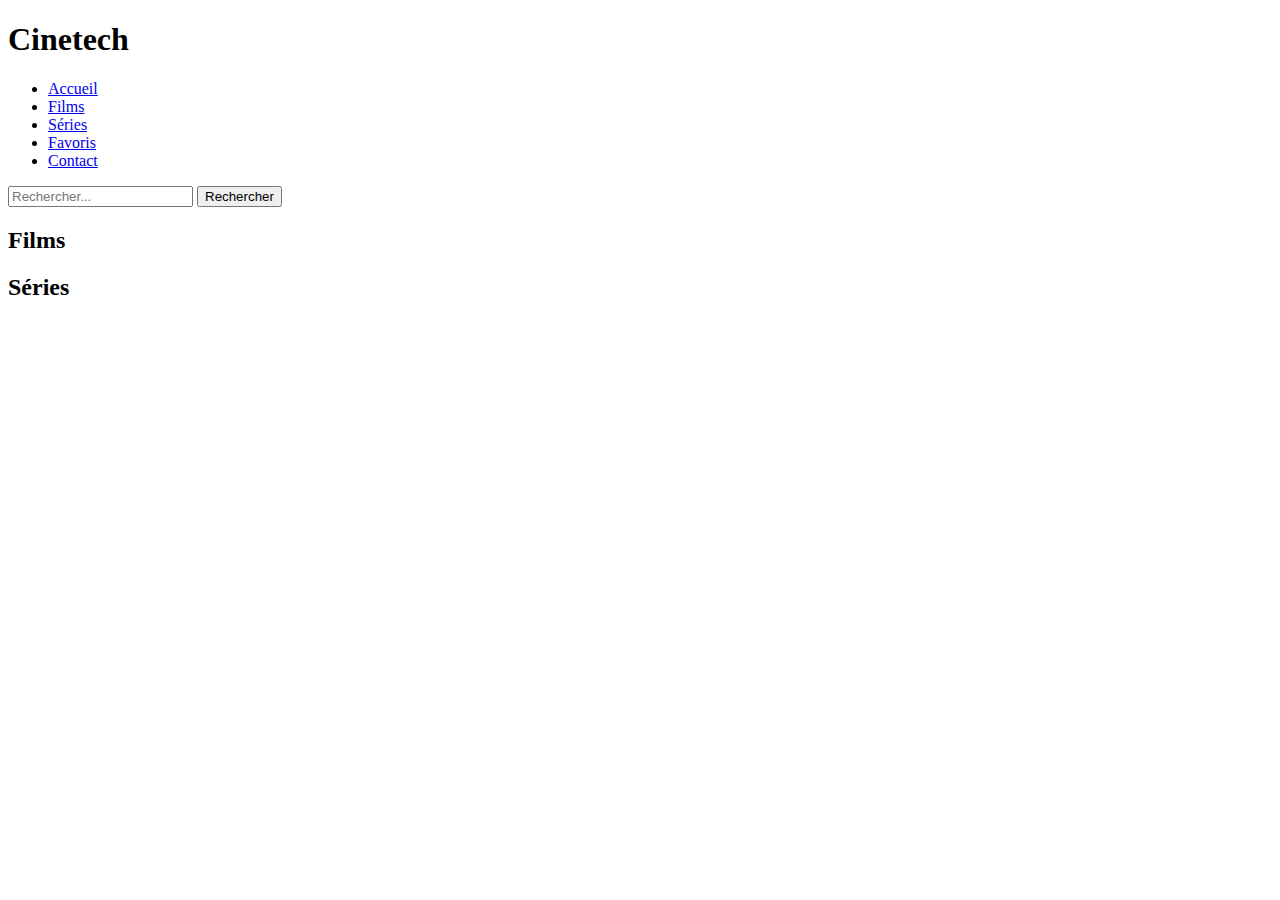
==== index.html @ 30811c75 "Ajout de la liste de films avec l'API" ====
<!DOCTYPE html>
<html lang="fr">
<head>
    <meta charset="UTF-8">
    <meta name="viewport" content="width=device-width, initial-scale=1.0">
    <title>Cinetech - Accueil</title>
    
</head>
<body>
    <header>
        <div class="container">
            <h1 class="title">Cinetech</h1>
            <nav>
                <ul>
                    <li><a href="index.html">Accueil</a></li>
                    <li><a href="#">Films</a></li>
                    <li><a href="#">Séries</a></li>
                    <li><a href="#">Favoris</a></li>
                    <li><a href="#">Contact</a></li>
                </ul>
            </nav>
            <div class="search">
                <input type="text" placeholder="Rechercher...">
                <button>Rechercher</button>
            </div>
        </div>
    </header>

    <main>
        <div class="container">
            <section class="movies">
                <h2>Films</h2>
                <!-- Place for movie posters -->
            </section>
            <section class="series">
                <h2>Séries</h2>
                <!-- Place for series posters -->
            </section>
        </div>
    </main>

    <script src="assets/js/script.js"></script>
</body>
</html>
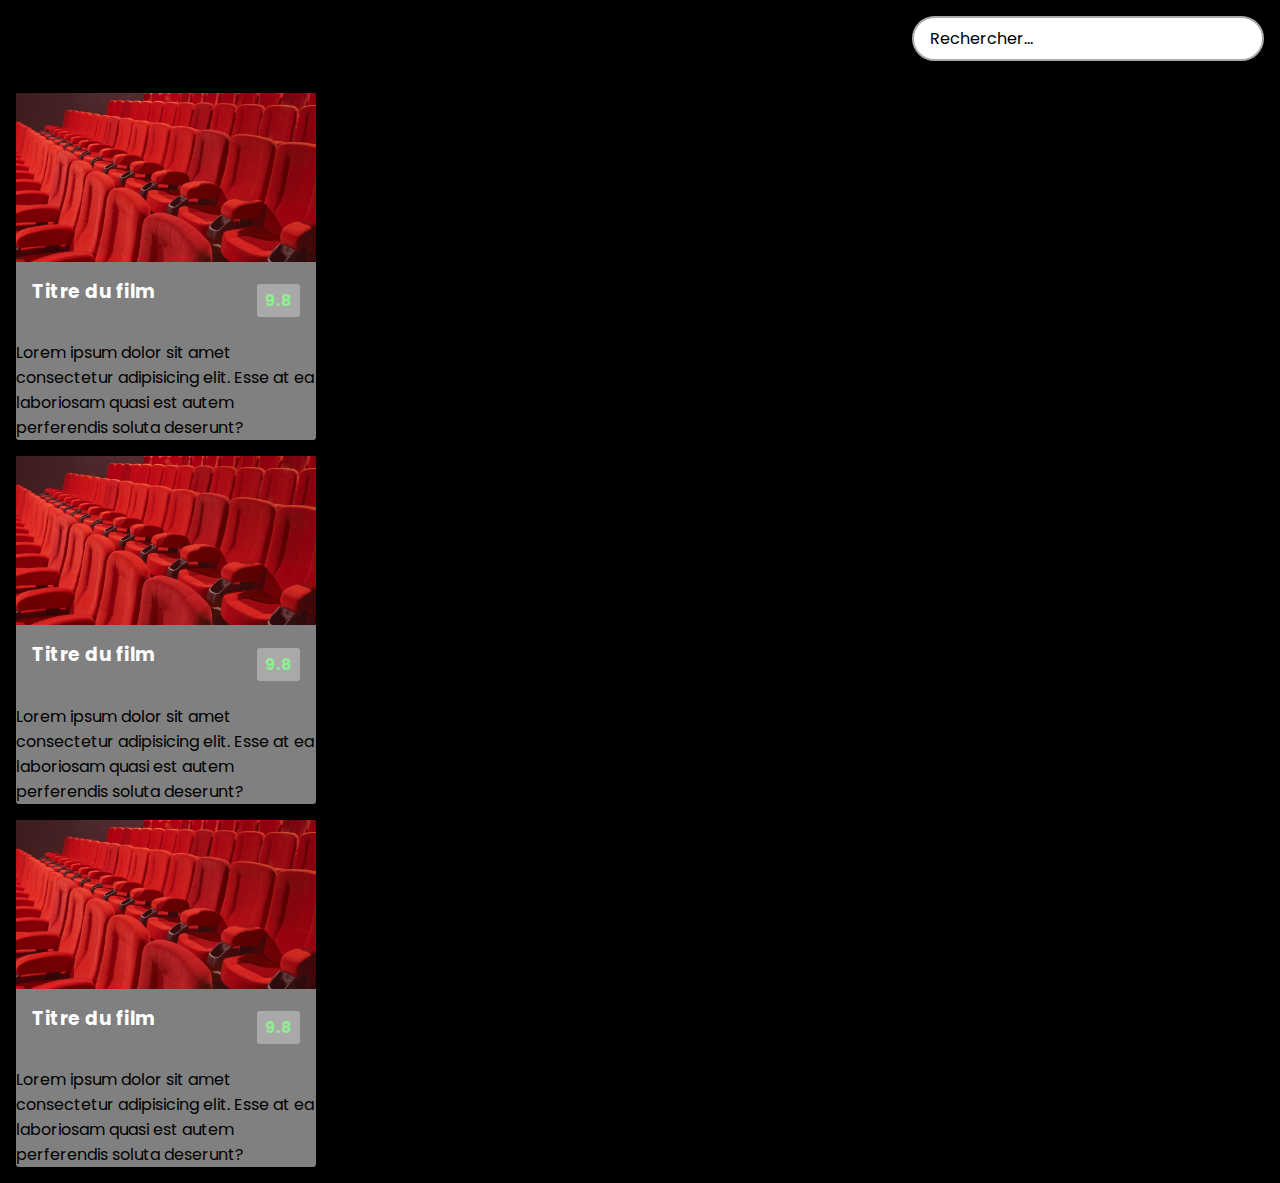
==== commit 62df5a76: "Nouveau design de la page avec cartes et formes des films" ====
--- a/index.html
+++ b/index.html
@@ -3,39 +3,50 @@
 <head>
     <meta charset="UTF-8">
     <meta name="viewport" content="width=device-width, initial-scale=1.0">
+    <link rel="stylesheet" href="assets/styles/styles.css">
     <title>Cinetech - Accueil</title>
-    
 </head>
 <body>
     <header>
-        <div class="container">
-            <h1 class="title">Cinetech</h1>
-            <nav>
-                <ul>
-                    <li><a href="index.html">Accueil</a></li>
-                    <li><a href="#">Films</a></li>
-                    <li><a href="#">Séries</a></li>
-                    <li><a href="#">Favoris</a></li>
-                    <li><a href="#">Contact</a></li>
-                </ul>
-            </nav>
-            <div class="search">
-                <input type="text" placeholder="Rechercher...">
-                <button>Rechercher</button>
+        <form id="form">
+            <input type="text" placeholder="Rechercher..." id="search" class="search">
+        </form>
+    </header>
+
+    <main id="main">
+        <div class="movie">
+            <img src="assets/images/sieges_cinema.jpg" alt="image" class="movie-img">
+            <div class="movie-info">
+                <h3>Titre du film</h3>
+                <span class="green">9.8</span>
+            </div>
+
+            <div class="overview">
+                Lorem ipsum dolor sit amet consectetur adipisicing elit. Esse at ea laboriosam quasi est autem perferendis soluta deserunt?
             </div>
         </div>
-    </header>
 
-    <main>
-        <div class="container">
-            <section class="movies">
-                <h2>Films</h2>
-                <!-- Place for movie posters -->
-            </section>
-            <section class="series">
-                <h2>Séries</h2>
-                <!-- Place for series posters -->
-            </section>
+        <div class="movie">
+            <img src="assets/images/sieges_cinema.jpg" alt="image" class="movie-img">
+            <div class="movie-info">
+                <h3>Titre du film</h3>
+                <span class="green">9.8</span>
+            </div>
+
+            <div class="overview">
+                Lorem ipsum dolor sit amet consectetur adipisicing elit. Esse at ea laboriosam quasi est autem perferendis soluta deserunt?
+            </div>
+        </div>
+        <div class="movie">
+            <img src="assets/images/sieges_cinema.jpg" alt="image" class="movie-img">
+            <div class="movie-info">
+                <h3>Titre du film</h3>
+                <span class="green">9.8</span>
+            </div>
+
+            <div class="overview">
+                Lorem ipsum dolor sit amet consectetur adipisicing elit. Esse at ea laboriosam quasi est autem perferendis soluta deserunt?
+            </div>
         </div>
     </main>
 
--- a/assets/styles/styles.css
+++ b/assets/styles/styles.css
@@ -0,0 +1,85 @@
+@import url('https://fonts.googleapis.com/css2?family=Poppins:wght@200;400;700&display=swap');
+*{
+    box-sizing: border-box;
+}
+
+body {
+    background-color: black;
+    font-family: 'Poppins', sans-serif;
+    margin: 0;
+}
+
+header {
+    padding: 1rem;
+    display: flex;
+    justify-content: flex-end;
+}
+
+.search {
+    background-color: white;
+    border: 2px solid darkgrey;
+    padding: 0.5rem 1rem;
+    border-radius: 50px;
+    font-size: 1rem;
+    color: black;
+    font-family: inherit;
+}
+
+.search:focus {
+    outline: 0;
+    background-color: lightgray;
+}
+
+.search::placeholder {
+    color: black;
+}
+
+.main {
+    display: flex;
+}
+
+.movie {
+    width: 300px;
+    margin: 1rem;
+    border-radius: 3px;
+    box-shadow: 0.2px 4px 5px rgba(0, 0, 0, 0.1);
+    background-color: gray;
+    position: relative;
+    overflow: hidden;
+}
+
+.movie-img {
+    width: 100%;
+}
+
+.movie-info {
+    color: white;
+    display: flex;
+    align-items: center;
+    justify-content: space-between;
+    padding: 0.5rem 1rem 1rem;
+    letter-spacing: 0.5px;
+}
+
+.movie-info h3 {
+    margin-top: 0;
+}
+
+.movie-info span {
+    background-color: darkgray;
+    padding: 0.25rem 0.5rem;
+    border-radius: 3px;
+    font-weight: bold;
+}
+
+.movie-info span.green {
+    color: lightgreen;
+}
+
+.movie-info span.orange {
+    color: orange;
+}
+
+.movie-info span.red {
+    color: red;
+}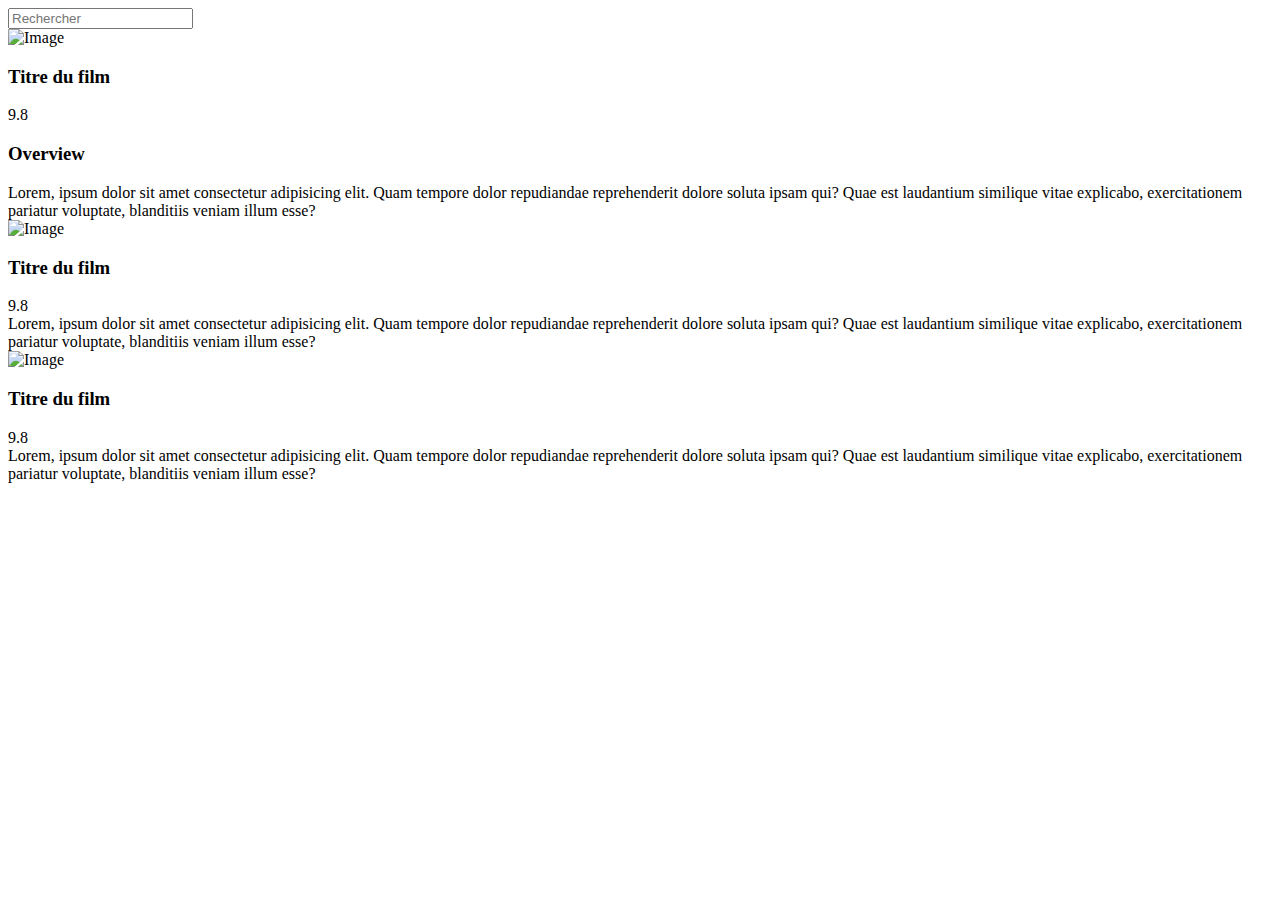
==== commit 1b2e595b: "Ajout des films à l'aide de l'api en utilisant, le titre, l'image, le résumé et la note du film" ====
--- a/index.html
+++ b/index.html
@@ -3,53 +3,56 @@
 <head>
     <meta charset="UTF-8">
     <meta name="viewport" content="width=device-width, initial-scale=1.0">
-    <link rel="stylesheet" href="assets/styles/styles.css">
-    <title>Cinetech - Accueil</title>
+    <link rel="stylesheet" href="style.css">
+    <title>Cinetech</title>
 </head>
 <body>
     <header>
         <form id="form">
-            <input type="text" placeholder="Rechercher..." id="search" class="search">
+            <input type="text" placeholder="Rechercher" id="search" class="search">
         </form>
     </header>
 
     <main id="main">
         <div class="movie">
-            <img src="assets/images/sieges_cinema.jpg" alt="image" class="movie-img">
+            <img src="images/sieges-cinema.jpg" alt="Image">
+
             <div class="movie-info">
                 <h3>Titre du film</h3>
                 <span class="green">9.8</span>
             </div>
 
             <div class="overview">
-                Lorem ipsum dolor sit amet consectetur adipisicing elit. Esse at ea laboriosam quasi est autem perferendis soluta deserunt?
+                <h3>Overview</h3>
+                Lorem, ipsum dolor sit amet consectetur adipisicing elit. Quam tempore dolor repudiandae reprehenderit dolore soluta ipsam qui? Quae est laudantium similique vitae explicabo, exercitationem pariatur voluptate, blanditiis veniam illum esse?
             </div>
         </div>
 
         <div class="movie">
-            <img src="assets/images/sieges_cinema.jpg" alt="image" class="movie-img">
+            <img src="images/sieges-cinema.jpg" alt="Image">
+
             <div class="movie-info">
                 <h3>Titre du film</h3>
                 <span class="green">9.8</span>
             </div>
 
             <div class="overview">
-                Lorem ipsum dolor sit amet consectetur adipisicing elit. Esse at ea laboriosam quasi est autem perferendis soluta deserunt?
+                Lorem, ipsum dolor sit amet consectetur adipisicing elit. Quam tempore dolor repudiandae reprehenderit dolore soluta ipsam qui? Quae est laudantium similique vitae explicabo, exercitationem pariatur voluptate, blanditiis veniam illum esse?
             </div>
         </div>
         <div class="movie">
-            <img src="assets/images/sieges_cinema.jpg" alt="image" class="movie-img">
+            <img src="images/sieges-cinema.jpg" alt="Image">
+
             <div class="movie-info">
                 <h3>Titre du film</h3>
                 <span class="green">9.8</span>
             </div>
 
             <div class="overview">
-                Lorem ipsum dolor sit amet consectetur adipisicing elit. Esse at ea laboriosam quasi est autem perferendis soluta deserunt?
+                Lorem, ipsum dolor sit amet consectetur adipisicing elit. Quam tempore dolor repudiandae reprehenderit dolore soluta ipsam qui? Quae est laudantium similique vitae explicabo, exercitationem pariatur voluptate, blanditiis veniam illum esse?
             </div>
         </div>
     </main>
-
-    <script src="assets/js/script.js"></script>
+    <script src="script.js"></script>
 </body>
 </html>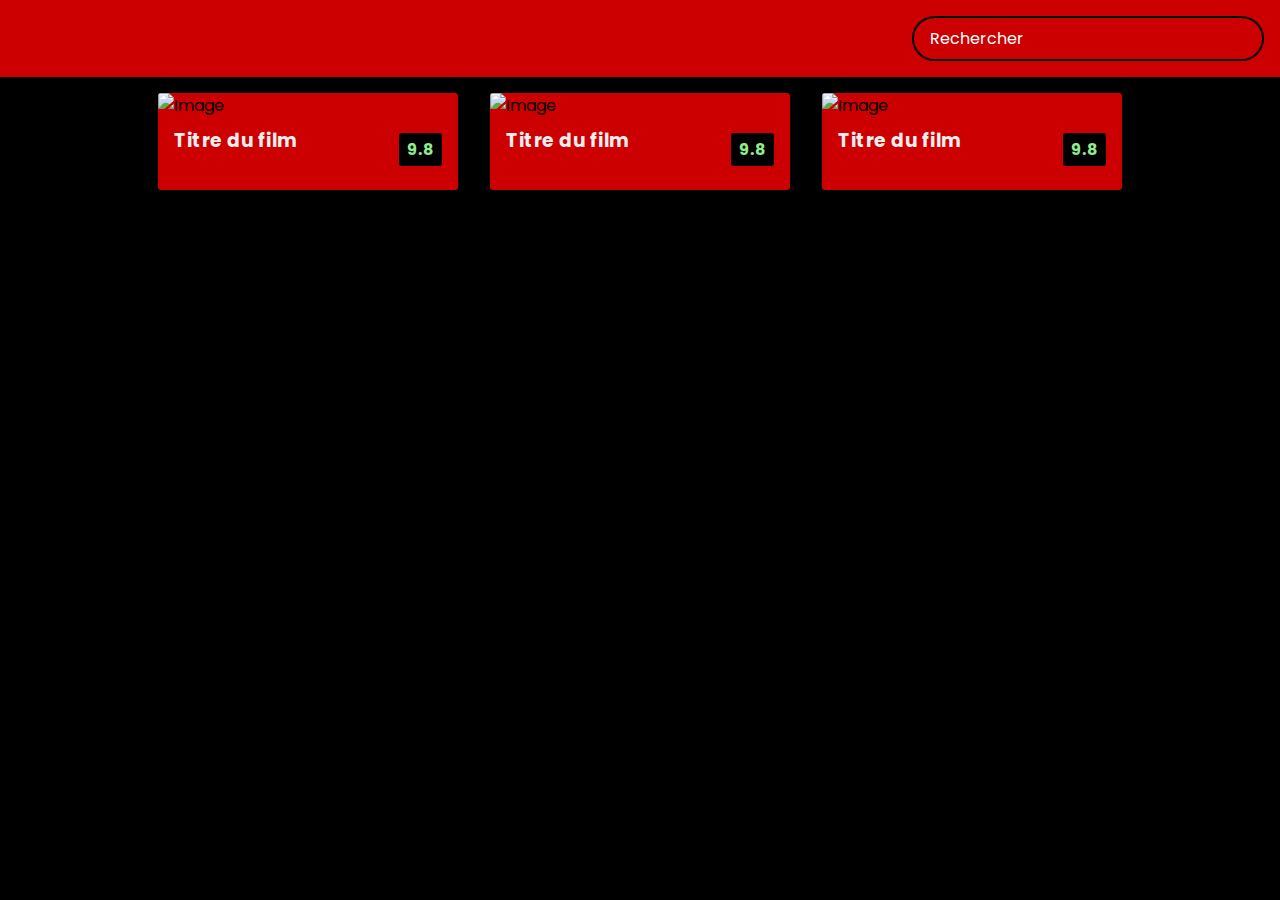
==== commit 04f57838: "Rectification des chemins pour le CSS et le JS" ====
--- a/index.html
+++ b/index.html
@@ -3,7 +3,7 @@
 <head>
     <meta charset="UTF-8">
     <meta name="viewport" content="width=device-width, initial-scale=1.0">
-    <link rel="stylesheet" href="style.css">
+    <link rel="stylesheet" href="assets/styles/styles.css">
     <title>Cinetech</title>
 </head>
 <body>
@@ -53,6 +53,6 @@
             </div>
         </div>
     </main>
-    <script src="script.js"></script>
+    <script src="assets/js/script.js"></script>
 </body>
 </html>--- a/assets/styles/styles.css
+++ b/assets/styles/styles.css
@@ -0,0 +1,105 @@
+@import url('https://fonts.googleapis.com/css2?family=Poppins:wght@200;400;700&display=swap');
+
+* {
+    box-sizing: border-box;
+}
+
+body {
+    background-color: black;
+    font-family: 'Poppins', sans-serif;
+    margin: 0;
+}
+
+header{
+    padding: 1rem;
+    display: flex;
+    justify-content: flex-end;
+    background-color: #CC0000;
+}
+
+.search {
+    background-color: transparent;
+    border: 2px solid black;
+    padding: 0.5rem 1rem;
+    border-radius: 50px;
+    font-size: 1rem;
+    color: white;
+    font-family: inherit;
+}
+
+.search:focus {
+    outline: 0;
+    background-color: black;
+}
+
+.search::placeholder{
+    color: white;
+}
+
+main {
+    display: flex;
+    flex-wrap: wrap;
+    justify-content: center;
+}
+
+.movie {
+    width: 300px;
+    margin: 1rem;
+    border-radius: 3px;
+    box-shadow: 0.2px 4px 5px rgba(0, 0, 0, 0.1);
+    background-color: #CC0000;
+    position: relative;
+    overflow: hidden;
+}
+
+.movie img {
+    width: 100%;
+}
+
+.movie-info {
+    color: #eee;
+    display: flex;
+    align-items: center;
+    justify-content: space-between;
+    padding: 0.5rem 1rem 1rem;
+    letter-spacing: 0.5px;
+}
+
+.movie-info h3{
+    margin-top: 0;
+}
+
+.movie-info span{
+    background-color: black;
+    padding: 0.25rem 0.5rem;
+    border-radius: 3px;
+    font-weight: bold;
+}
+
+.movie-info span.green {
+    color: lightgreen;
+}
+
+.movie-info span.orange {
+    color: orange;
+}
+
+.movie-info span.red {
+    color: red;
+}
+
+.overview{
+    position: absolute;
+    left: 0;
+    right: 0;
+    bottom: 0;
+    background-color: #ea9999;
+    padding: 1rem;
+    max-height: 100%;
+    transform: translateY(101%);
+    transition: transform 0.3s ease-in;
+}
+
+.movie:hover .overview {
+    transform: translateY(0);
+}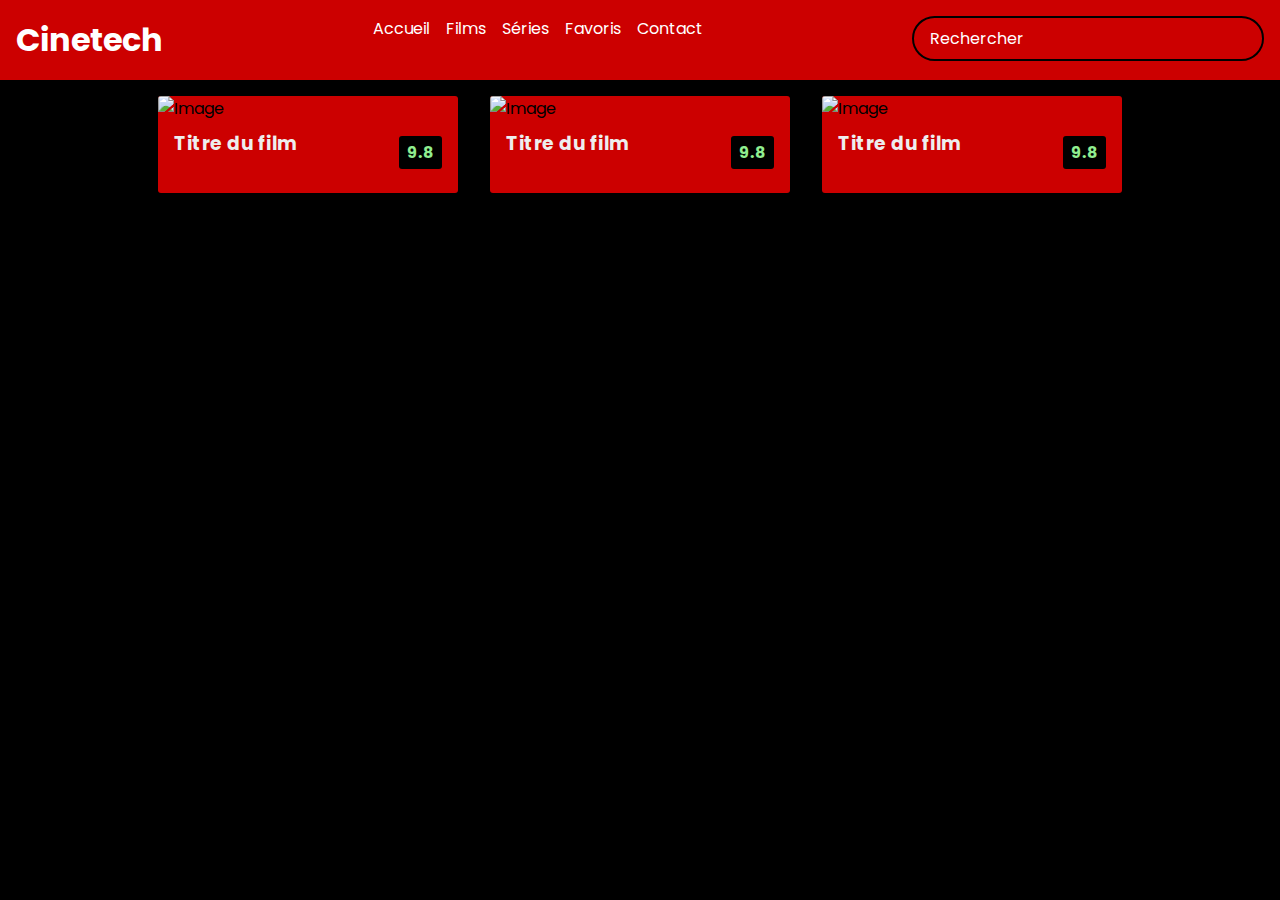
==== commit 7d564e78: "Ajout du titre et des li dans une nav" ====
--- a/index.html
+++ b/index.html
@@ -8,9 +8,21 @@
 </head>
 <body>
     <header>
-        <form id="form">
-            <input type="text" placeholder="Rechercher" id="search" class="search">
-        </form>
+        <div class="header-content">
+            <h1 class="header-title">Cinetech</h1>
+            <nav class="header-nav">
+                <ul>
+                    <li><a href="#">Accueil</a></li>
+                    <li><a href="#">Films</a></li>
+                    <li><a href="#">Séries</a></li>
+                    <li><a href="#">Favoris</a></li>
+                    <li><a href="#">Contact</a></li>
+                </ul>
+            </nav>
+            <form id="form">
+                <input type="text" placeholder="Rechercher" id="search" class="search">
+            </form>
+        </div>
     </header>
 
     <main id="main">
--- a/assets/styles/styles.css
+++ b/assets/styles/styles.css
@@ -15,6 +15,36 @@
     display: flex;
     justify-content: flex-end;
     background-color: #CC0000;
+}
+
+.header-content {
+    display: flex;
+    justify-content: space-between; /* Aligne le titre à gauche et la barre de recherche à droite */
+    width: 100%; /* Assure que le conteneur prend toute la largeur disponible */
+    gap: 1rem;
+}
+
+.header-title {
+    color: white;
+    margin: 0;
+}
+
+.header-nav ul {
+    list-style-type: none; /* Supprime les puces */
+    margin: 0;
+    padding: 0;
+    display: flex;
+    gap: 1rem; /* Ajoute un espace entre les éléments de la liste */
+    justify-content: center;
+}
+
+.header-nav a {
+    color: white;
+    text-decoration: none; /* Supprime le soulignement des liens */
+}
+
+.header-nav a:hover {
+    text-decoration: underline; /* Ajoute un soulignement au survol */
 }
 
 .search {
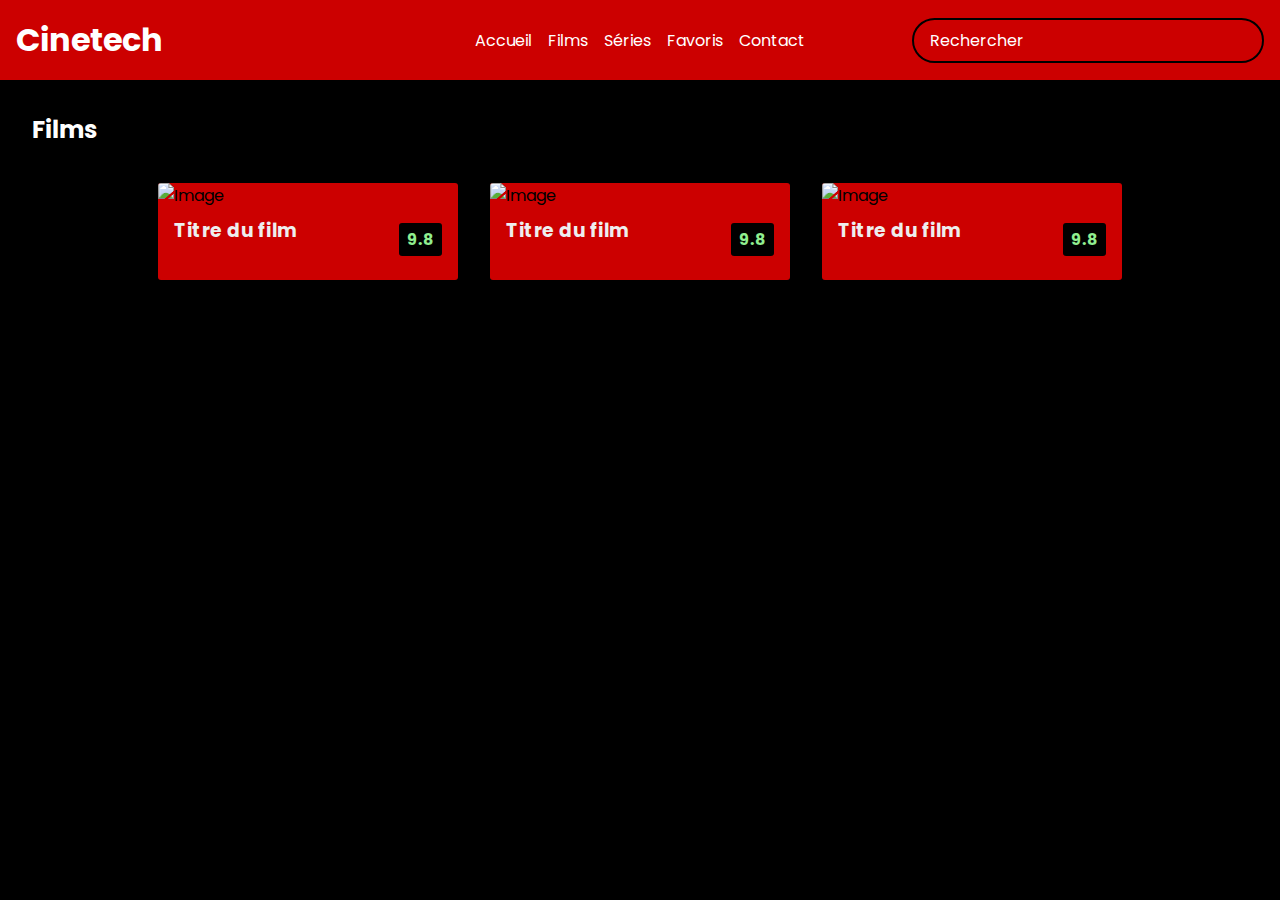
==== commit 7b1218ee: "Ajout d'un sous-titre pour le nom de la page "Films"" ====
--- a/index.html
+++ b/index.html
@@ -24,6 +24,8 @@
             </form>
         </div>
     </header>
+
+    <h2 class="section-title">Films</h2>
 
     <main id="main">
         <div class="movie">
--- a/assets/styles/styles.css
+++ b/assets/styles/styles.css
@@ -20,8 +20,15 @@
 .header-content {
     display: flex;
     justify-content: space-between; /* Aligne le titre à gauche et la barre de recherche à droite */
+    align-items: center;
     width: 100%; /* Assure que le conteneur prend toute la largeur disponible */
-    gap: 1rem;
+    position: relative;
+}
+
+.header-nav {
+    position: absolute;
+    left: 50%;
+    transform: translateX(-50%); /* Centre horizontalement */
 }
 
 .header-title {
@@ -35,7 +42,6 @@
     padding: 0;
     display: flex;
     gap: 1rem; /* Ajoute un espace entre les éléments de la liste */
-    justify-content: center;
 }
 
 .header-nav a {
@@ -63,6 +69,13 @@
 }
 
 .search::placeholder{
+    color: white;
+}
+
+.section-title {
+    text-align: left;
+    margin-top: 2rem;
+    margin-left: 2rem;
     color: white;
 }
 
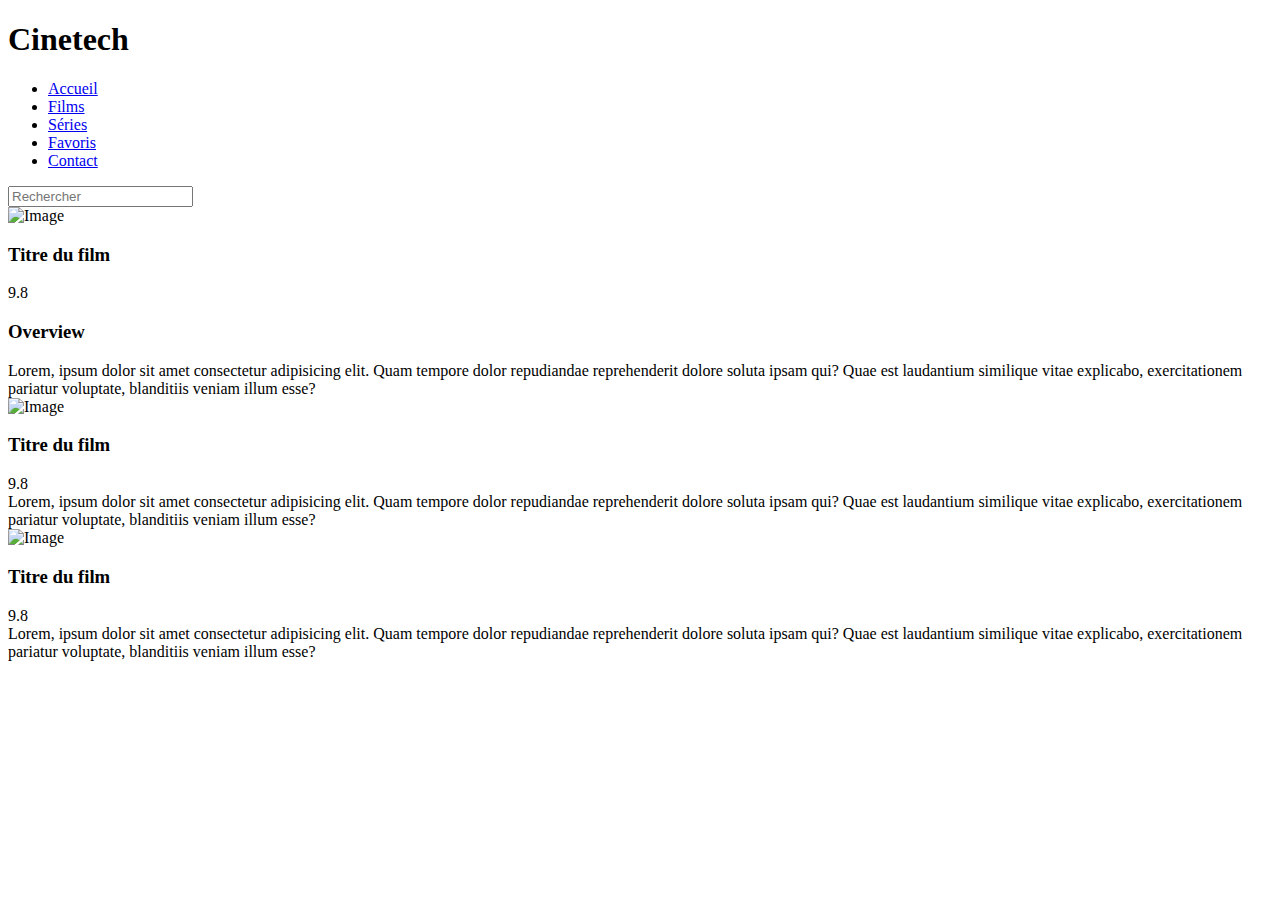
==== commit d33a6e1c: "Ajout de nouveaux fichiers js et css pour la page d'accueil" ====
--- a/index.html
+++ b/index.html
@@ -3,7 +3,7 @@
 <head>
     <meta charset="UTF-8">
     <meta name="viewport" content="width=device-width, initial-scale=1.0">
-    <link rel="stylesheet" href="assets/styles/styles.css">
+    <link rel="stylesheet" href="assets/styles/style.css">
     <title>Cinetech</title>
 </head>
 <body>
@@ -12,8 +12,8 @@
             <h1 class="header-title">Cinetech</h1>
             <nav class="header-nav">
                 <ul>
-                    <li><a href="#">Accueil</a></li>
-                    <li><a href="#">Films</a></li>
+                    <li><a href="index.html">Accueil</a></li>
+                    <li><a href="films.html">Films</a></li>
                     <li><a href="#">Séries</a></li>
                     <li><a href="#">Favoris</a></li>
                     <li><a href="#">Contact</a></li>
@@ -24,8 +24,6 @@
             </form>
         </div>
     </header>
-
-    <h2 class="section-title">Films</h2>
 
     <main id="main">
         <div class="movie">
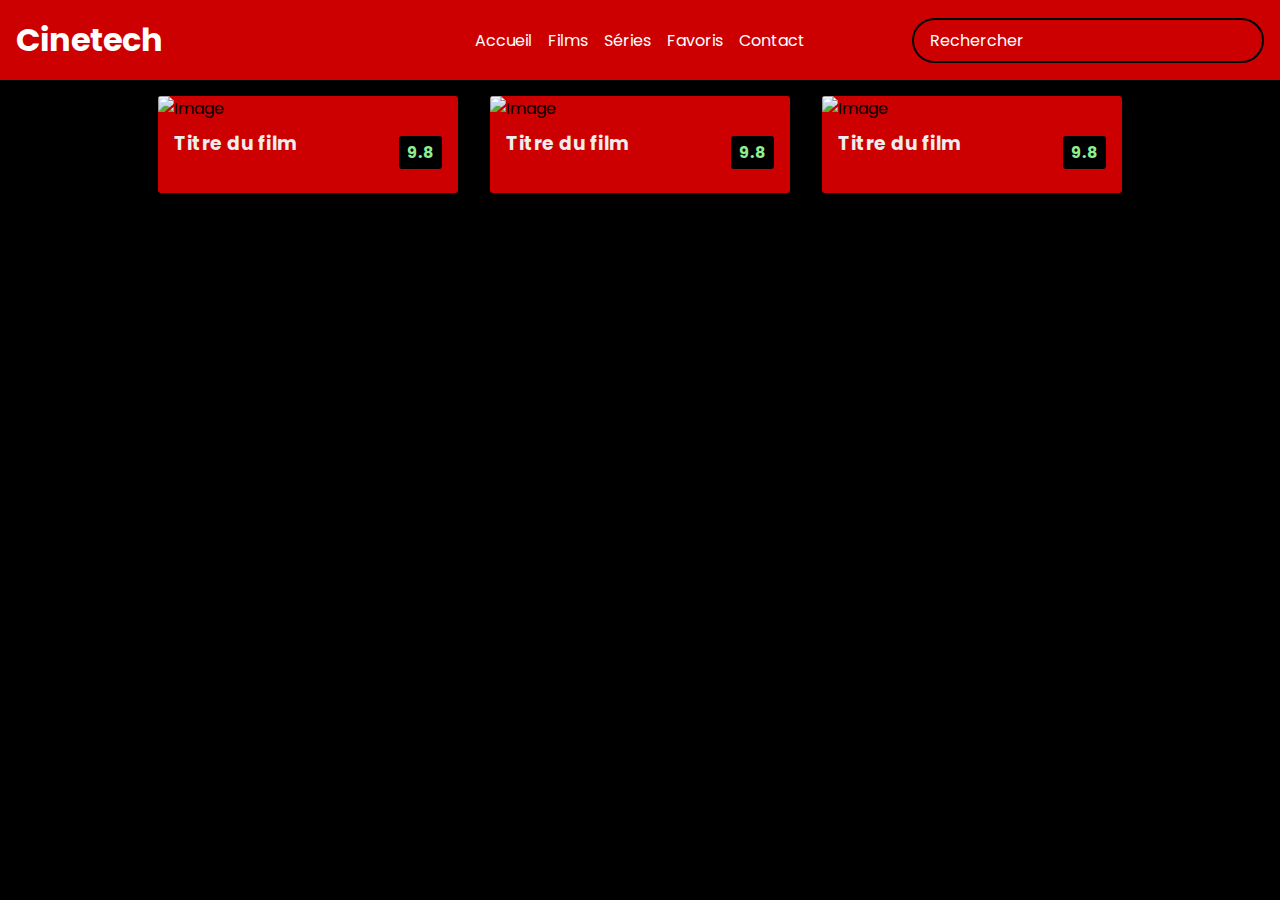
==== commit cbb0212d: "Ajout du favicon sur les pages "Accueil" et "Films"" ====
--- a/index.html
+++ b/index.html
@@ -5,6 +5,7 @@
     <meta name="viewport" content="width=device-width, initial-scale=1.0">
     <link rel="stylesheet" href="assets/styles/style.css">
     <title>Cinetech</title>
+    <link rel="icon" type="image/png" href="assets/images/favicon-cinetech.jpg" />
 </head>
 <body>
     <header>
--- a/assets/styles/style.css
+++ b/assets/styles/style.css
@@ -0,0 +1,148 @@
+@import url('https://fonts.googleapis.com/css2?family=Poppins:wght@200;400;700&display=swap');
+
+* {
+    box-sizing: border-box;
+}
+
+body {
+    background-color: black;
+    font-family: 'Poppins', sans-serif;
+    margin: 0;
+}
+
+header{
+    padding: 1rem;
+    display: flex;
+    justify-content: flex-end;
+    background-color: #CC0000;
+}
+
+.header-content {
+    display: flex;
+    justify-content: space-between; /* Aligne le titre à gauche et la barre de recherche à droite */
+    align-items: center;
+    width: 100%; /* Assure que le conteneur prend toute la largeur disponible */
+    position: relative;
+}
+
+.header-nav {
+    position: absolute;
+    left: 50%;
+    transform: translateX(-50%); /* Centre horizontalement */
+}
+
+.header-title {
+    color: white;
+    margin: 0;
+}
+
+.header-nav ul {
+    list-style-type: none; /* Supprime les puces */
+    margin: 0;
+    padding: 0;
+    display: flex;
+    gap: 1rem; /* Ajoute un espace entre les éléments de la liste */
+}
+
+.header-nav a {
+    color: white;
+    text-decoration: none; /* Supprime le soulignement des liens */
+}
+
+.header-nav a:hover {
+    text-decoration: underline; /* Ajoute un soulignement au survol */
+}
+
+.search {
+    background-color: transparent;
+    border: 2px solid black;
+    padding: 0.5rem 1rem;
+    border-radius: 50px;
+    font-size: 1rem;
+    color: white;
+    font-family: inherit;
+}
+
+.search:focus {
+    outline: 0;
+    background-color: black;
+}
+
+.search::placeholder{
+    color: white;
+}
+
+.section-title {
+    text-align: left;
+    margin-top: 2rem;
+    margin-left: 2rem;
+    color: white;
+}
+
+main {
+    display: flex;
+    flex-wrap: wrap;
+    justify-content: center;
+}
+
+.movie {
+    width: 300px;
+    margin: 1rem;
+    border-radius: 3px;
+    box-shadow: 0.2px 4px 5px rgba(0, 0, 0, 0.1);
+    background-color: #CC0000;
+    position: relative;
+    overflow: hidden;
+}
+
+.movie img {
+    width: 100%;
+}
+
+.movie-info {
+    color: #eee;
+    display: flex;
+    align-items: center;
+    justify-content: space-between;
+    padding: 0.5rem 1rem 1rem;
+    letter-spacing: 0.5px;
+}
+
+.movie-info h3{
+    margin-top: 0;
+}
+
+.movie-info span{
+    background-color: black;
+    padding: 0.25rem 0.5rem;
+    border-radius: 3px;
+    font-weight: bold;
+}
+
+.movie-info span.green {
+    color: lightgreen;
+}
+
+.movie-info span.orange {
+    color: orange;
+}
+
+.movie-info span.red {
+    color: red;
+}
+
+.overview{
+    position: absolute;
+    left: 0;
+    right: 0;
+    bottom: 0;
+    background-color: #ea9999;
+    padding: 1rem;
+    max-height: 100%;
+    transform: translateY(101%);
+    transition: transform 0.3s ease-in;
+}
+
+.movie:hover .overview {
+    transform: translateY(0);
+}